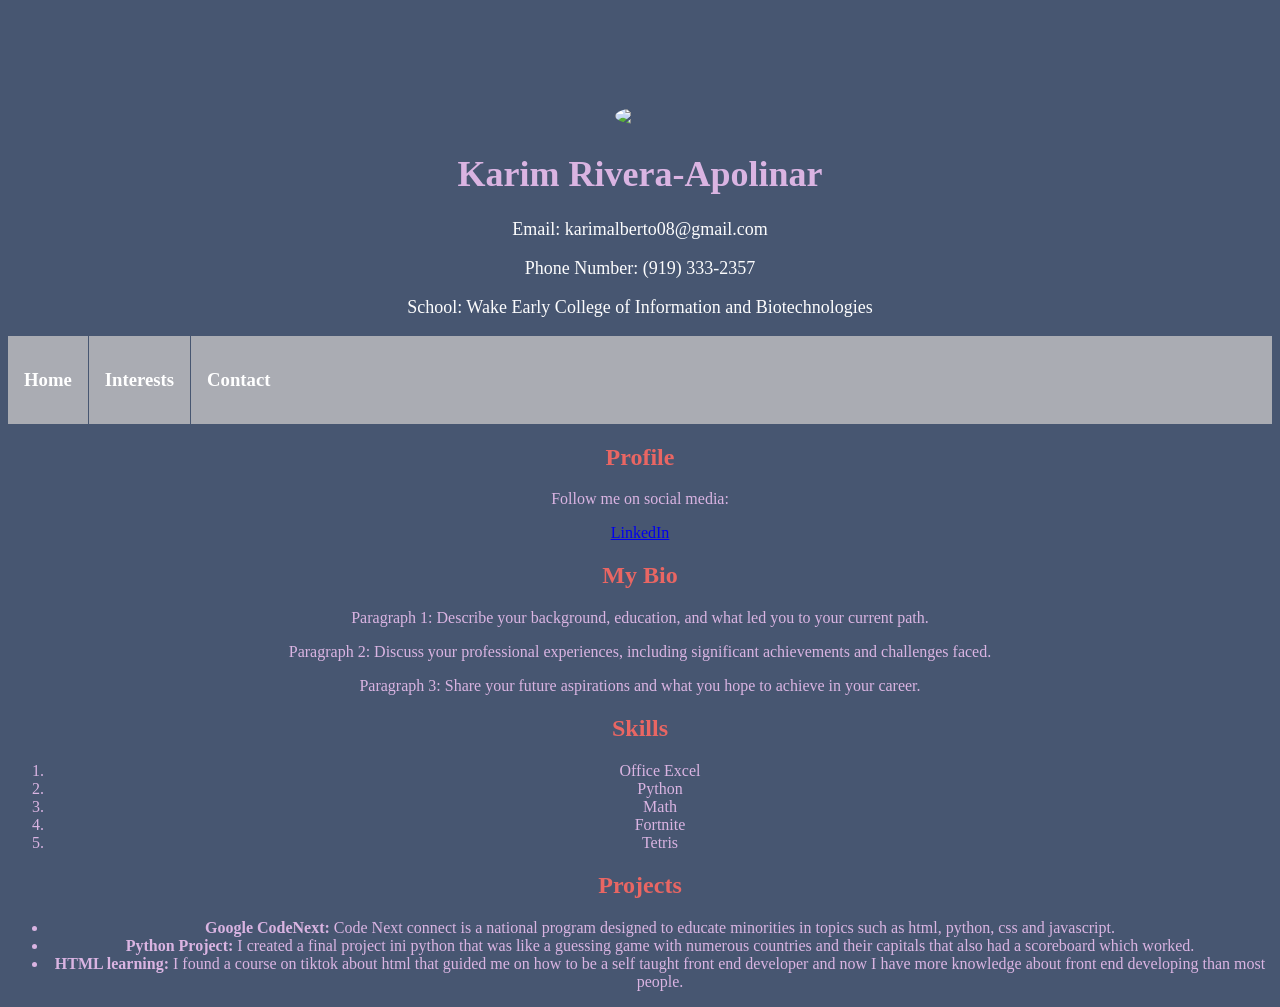
==== index.html @ 5ab38c6a "websit" ====
<!DOCTYPE html>
<html>

<head>
    <link rel="stylesheet" href="style.css" />
    <title>Karim Rivera-Apolinar - Personal Website</title>
</head>

<body>
    <header>
        <img class="profilepic"
            src="https://media.licdn.com/dms/image/v2/D4E03AQFTBxdLQT-38Q/profile-displayphoto-shrink_200_200/profile-displayphoto-shrink_200_200/0/1729471331312?e=1735171200&v=beta&t=gZGCKubIkxnyVLcD-P5CgDTnHfWL2FaLxS0O-HOUZl0" />
        <h1>Karim Rivera-Apolinar</h1>
        <p>Email: karimalberto08@gmail.com</p>
        <p>Phone Number: (919) 333-2357</p>
        <p>School: Wake Early College of Information and Biotechnologies</p>
    </header>
    <nav>
        <ul class="navBar">
            <li>
                <a class="navLink active" href="index.html">
                    <h3>Home</h3>
                </a>
            </li>
            <li>
                <a class="navLink" href="interests.html">
                    <h3>Interests</h3>
                </a>
            </li>
            <li>
                <a class="navLink" href="contact.html">
                    <h3>Contact</h3>
                </a>
            </li>
        </ul>
    </nav>

    <section id="profile">
        <h2 class="sectiontitle">Profile</h2>

        <p>Follow me on social media:</p>
              <p>  <a href="https://www.linkedin.com/in/karim-rivera-apolinar-04b205242/" target="_blank">LinkedIn</a></p>
    </section>
    <section id="bio">
        <h2 class="sectiontitle">My Bio</h2>
        <p>
            Paragraph 1: Describe your background, education, and what led you to
            your current path.
        </p>
        <p>
            Paragraph 2: Discuss your professional experiences, including
            significant achievements and challenges faced.
        </p>
        <p>
            Paragraph 3: Share your future aspirations and what you hope to achieve
            in your career.
        </p>
    </section>

    <section id="skills">
        <h2 class ="sectiontitle">Skills</h2>
        <ol>
            <li>Office Excel</li>
            <li>Python</li>
            <li>Math</li>
            <li>Fortnite</li>
            <li>Tetris</li>
        </ol>
    </section>

    <section id="projects">
        <h2 class="sectiontitle">Projects</h2>
        <ul>
            <li>
                <strong>Google CodeNext:</strong> Code Next connect is a national
                program designed to educate minorities in topics such as html, python,
                css and javascript.
            </li>
            <li>
                <strong>Python Project:</strong> I created a final project ini python
                that was like a guessing game with numerous countries and their
                capitals that also had a scoreboard which worked.
            </li>
            <li>
                <strong>HTML learning:</strong> I found a course on tiktok about html
                that guided me on how to be a self taught front end developer and now
                I have more knowledge about front end developing than most people.
            </li>
        </ul>
    </section>
</body>

</html>
---- style.css ----
/* Color Palette:
Light Shades: #fcfcfd;
Light Accent: #ebc06c;
Main Brand Color: #e96663;
Dark Accent: #aaacb3;
Dark Shades: #475671;
*/
body{
    background-color: #475671;
    color: #fcfc;
    text-align: center;
}

h1 {
    color: #fcfc;
    font-family:'Franklin Gothic Medium'

}


header{
    color: #fcfcfd;
    font-family: 'Times New Roman', Times, serif;
    font-size: large;
    position: sticky;
    overflow: hidden;
}
.contactheader{
    color: #aaacb3;
    font-family: 'Times New Roman', Times, serif;
}
img {
    width: 50px;
    border-radius: 50%; /* Rounds out images to circular shape*/
    display: inline-block;
}

.column{
    float: left;
    width: 33%;
}
.row:after{
    content: "";
    display: table;
    clear:both;
}

.profilepic{
    margin-top: 100px;
}
nav{
    position: fixed;
    top: 0;
    width: 100%;
    position: -webkit-sticky; /* Safari */
    position: sticky;
    top: 0;
}

.navBar{
    list-style-type: none; /* Removes bullets */
    margin: 0;
    padding: 0;
    position:sticky;
    top:0;
    overflow: hidden;
    background-color:#aaacb3;
    height:auto;
}

.navBar li{
    float: left;
    border-right: 1px solid #475671;
}
.navBar li:last-child {
    border-right: none;
  }

.navBar li a{
    display: block;
    color: white;
    text-align: center;
    padding: 14px 16px;
    text-decoration: none;
}

.navBar li a:hover{
    color: #e96663;
}

.sectiontitle{
    color: #e96663;
    text-align:center
}
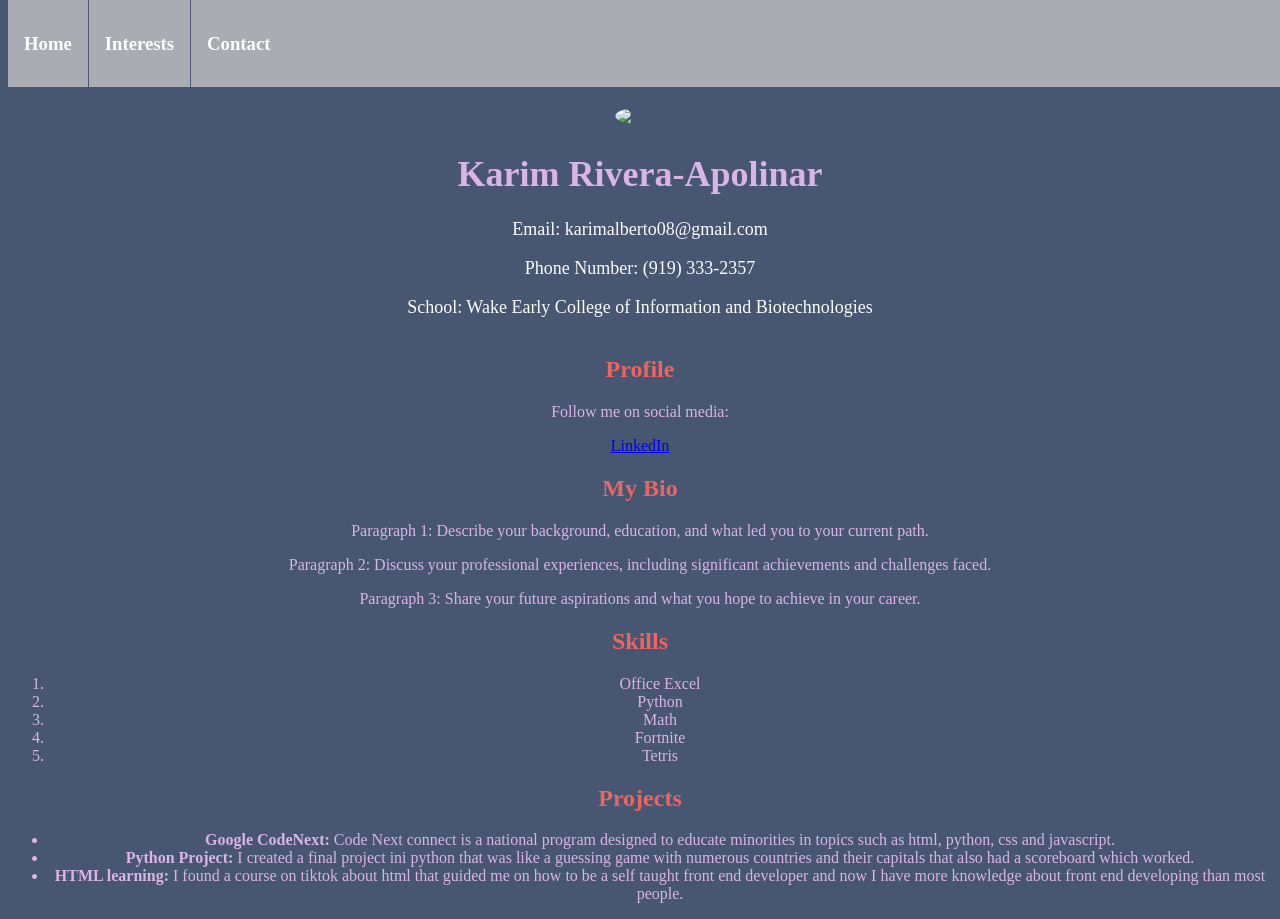
==== commit 372ef319: "navbar" ====
--- a/index.html
+++ b/index.html
@@ -6,16 +6,7 @@
     <title>Karim Rivera-Apolinar - Personal Website</title>
 </head>
 
-<body>
-    <header>
-        <img class="profilepic"
-            src="https://media.licdn.com/dms/image/v2/D4E03AQFTBxdLQT-38Q/profile-displayphoto-shrink_200_200/profile-displayphoto-shrink_200_200/0/1729471331312?e=1735171200&v=beta&t=gZGCKubIkxnyVLcD-P5CgDTnHfWL2FaLxS0O-HOUZl0" />
-        <h1>Karim Rivera-Apolinar</h1>
-        <p>Email: karimalberto08@gmail.com</p>
-        <p>Phone Number: (919) 333-2357</p>
-        <p>School: Wake Early College of Information and Biotechnologies</p>
-    </header>
-    <nav>
+<body>  <nav>
         <ul class="navBar">
             <li>
                 <a class="navLink active" href="index.html">
@@ -34,6 +25,15 @@
             </li>
         </ul>
     </nav>
+    <header>
+        <img class="profilepic"
+            src="https://media.licdn.com/dms/image/v2/D4E03AQFTBxdLQT-38Q/profile-displayphoto-shrink_200_200/profile-displayphoto-shrink_200_200/0/1729471331312?e=1735171200&v=beta&t=gZGCKubIkxnyVLcD-P5CgDTnHfWL2FaLxS0O-HOUZl0" />
+        <h1>Karim Rivera-Apolinar</h1>
+        <p>Email: karimalberto08@gmail.com</p>
+        <p>Phone Number: (919) 333-2357</p>
+        <p>School: Wake Early College of Information and Biotechnologies</p>
+    </header>
+  
 
     <section id="profile">
         <h2 class="sectiontitle">Profile</h2>
--- a/style.css
+++ b/style.css
@@ -52,8 +52,8 @@
     position: fixed;
     top: 0;
     width: 100%;
-    position: -webkit-sticky; /* Safari */
-    position: sticky;
+    position: -webkit-sticky;
+    position: fixed;
     top: 0;
 }
 
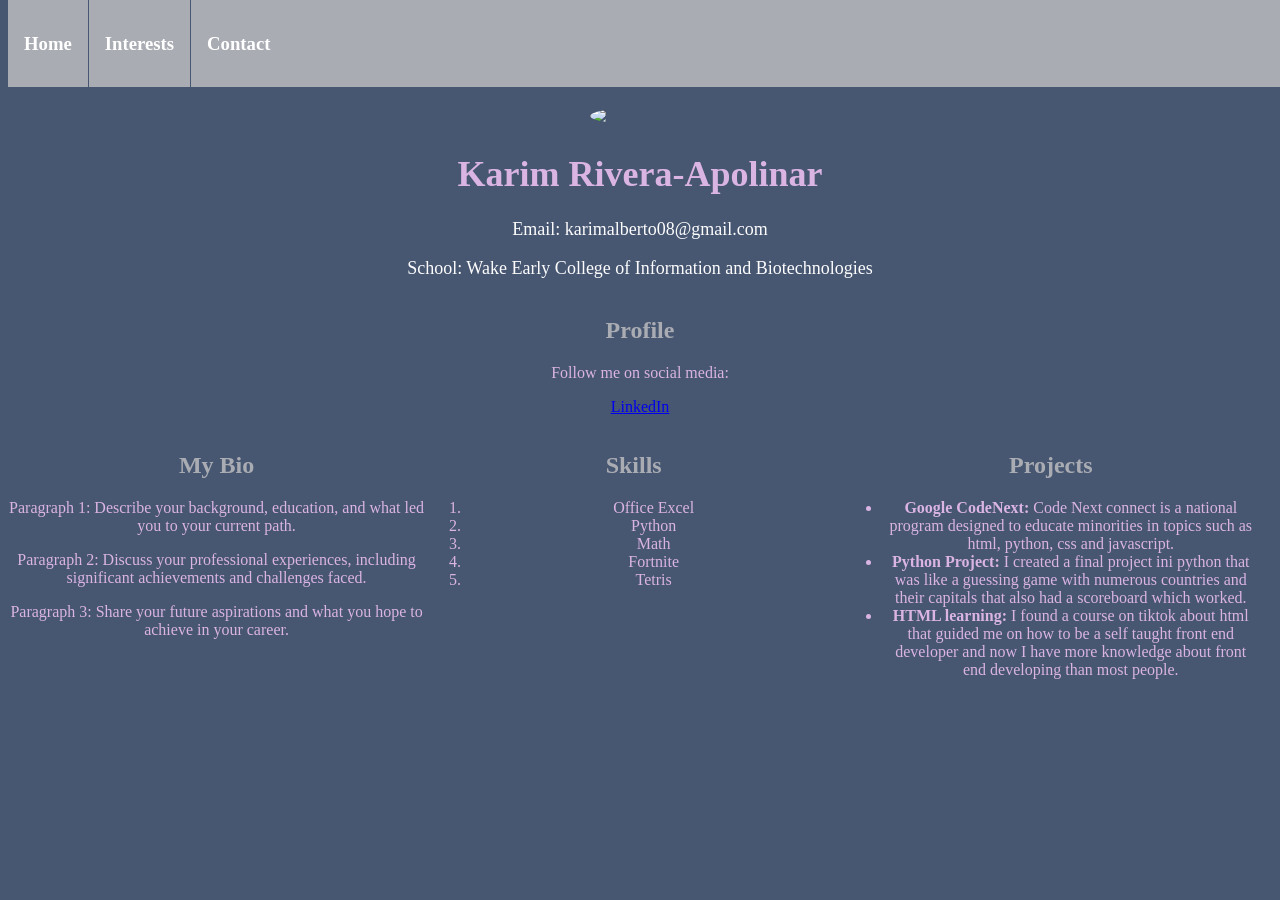
==== commit 898b3986: "columns" ====
--- a/index.html
+++ b/index.html
@@ -1,93 +1,98 @@
 <!DOCTYPE html>
 <html>
-
-<head>
+  <head>
     <link rel="stylesheet" href="style.css" />
     <title>Karim Rivera-Apolinar - Personal Website</title>
-</head>
+  </head>
 
-<body>  <nav>
-        <ul class="navBar">
-            <li>
-                <a class="navLink active" href="index.html">
-                    <h3>Home</h3>
-                </a>
-            </li>
-            <li>
-                <a class="navLink" href="interests.html">
-                    <h3>Interests</h3>
-                </a>
-            </li>
-            <li>
-                <a class="navLink" href="contact.html">
-                    <h3>Contact</h3>
-                </a>
-            </li>
-        </ul>
+  <body>
+    <nav>
+      <ul class="navBar">
+        <li>
+          <a class="navLink active" href="index.html">
+            <h3>Home</h3>
+          </a>
+        </li>
+        <li>
+          <a class="navLink" href="interests.html">
+            <h3>Interests</h3>
+          </a>
+        </li>
+        <li>
+          <a class="navLink" href="contact.html">
+            <h3>Contact</h3>
+          </a>
+        </li>
+      </ul>
     </nav>
     <header>
-        <img class="profilepic"
-            src="https://media.licdn.com/dms/image/v2/D4E03AQFTBxdLQT-38Q/profile-displayphoto-shrink_200_200/profile-displayphoto-shrink_200_200/0/1729471331312?e=1735171200&v=beta&t=gZGCKubIkxnyVLcD-P5CgDTnHfWL2FaLxS0O-HOUZl0" />
-        <h1>Karim Rivera-Apolinar</h1>
-        <p>Email: karimalberto08@gmail.com</p>
-        <p>Phone Number: (919) 333-2357</p>
-        <p>School: Wake Early College of Information and Biotechnologies</p>
+      <img
+        class="profilepic"
+        src="https://media.licdn.com/dms/image/v2/D4E03AQFTBxdLQT-38Q/profile-displayphoto-shrink_200_200/profile-displayphoto-shrink_200_200/0/1729471331312?e=1735171200&v=beta&t=gZGCKubIkxnyVLcD-P5CgDTnHfWL2FaLxS0O-HOUZl0"
+      />
+      <h1>Karim Rivera-Apolinar</h1>
+      <p>Email: karimalberto08@gmail.com</p>
+      <p>School: Wake Early College of Information and Biotechnologies</p>
     </header>
-  
 
     <section id="profile">
-        <h2 class="sectiontitle">Profile</h2>
+      <h2 class="sectiontitle">Profile</h2>
 
-        <p>Follow me on social media:</p>
-              <p>  <a href="https://www.linkedin.com/in/karim-rivera-apolinar-04b205242/" target="_blank">LinkedIn</a></p>
+      <p>Follow me on social media:</p>
+      <p>
+        <a
+          href="https://www.linkedin.com/in/karim-rivera-apolinar-04b205242/"
+          target="_blank"
+          >LinkedIn</a
+        >
+      </p>
     </section>
-    <section id="bio">
-        <h2 class="sectiontitle">My Bio</h2>
-        <p>
-            Paragraph 1: Describe your background, education, and what led you to
-            your current path.
-        </p>
-        <p>
-            Paragraph 2: Discuss your professional experiences, including
-            significant achievements and challenges faced.
-        </p>
-        <p>
-            Paragraph 3: Share your future aspirations and what you hope to achieve
-            in your career.
-        </p>
+    <section class="column card">
+      <h2 class="sectiontitle">My Bio</h2>
+      <p>
+        Paragraph 1: Describe your background, education, and what led you to
+        your current path.
+      </p>
+      <p>
+        Paragraph 2: Discuss your professional experiences, including
+        significant achievements and challenges faced.
+      </p>
+      <p>
+        Paragraph 3: Share your future aspirations and what you hope to achieve
+        in your career.
+      </p>
     </section>
 
-    <section id="skills">
-        <h2 class ="sectiontitle">Skills</h2>
-        <ol>
-            <li>Office Excel</li>
-            <li>Python</li>
-            <li>Math</li>
-            <li>Fortnite</li>
-            <li>Tetris</li>
-        </ol>
+    <section class="column card">
+      <h2 class="sectiontitle">Skills</h2>
+      <ol>
+        <li>Office Excel</li>
+        <li>Python</li>
+        <li>Math</li>
+        <li>Fortnite</li>
+        <li>Tetris</li>
+      </ol>
     </section>
 
-    <section id="projects">
-        <h2 class="sectiontitle">Projects</h2>
-        <ul>
-            <li>
-                <strong>Google CodeNext:</strong> Code Next connect is a national
-                program designed to educate minorities in topics such as html, python,
-                css and javascript.
-            </li>
-            <li>
-                <strong>Python Project:</strong> I created a final project ini python
-                that was like a guessing game with numerous countries and their
-                capitals that also had a scoreboard which worked.
-            </li>
-            <li>
-                <strong>HTML learning:</strong> I found a course on tiktok about html
-                that guided me on how to be a self taught front end developer and now
-                I have more knowledge about front end developing than most people.
-            </li>
-        </ul>
+    <section class="column card">
+      <h2 class="sectiontitle">Projects</h2>
+      <ul>
+        <li>
+          <strong>Google CodeNext:</strong> Code Next connect is a national
+          program designed to educate minorities in topics such as html, python,
+          css and javascript.
+        </li>
+        <li>
+          <strong>Python Project:</strong> I created a final project ini python
+          that was like a guessing game with numerous countries and their
+          capitals that also had a scoreboard which worked.
+        </li>
+        <li>
+          <strong>HTML learning:</strong> I found a course on tiktok about html
+          that guided me on how to be a self taught front end developer and now
+          I have more knowledge about front end developing than most people.
+        </li>
+      </ul>
     </section>
-</body>
-
-</html>+  </body>
+</html>
--- a/style.css
+++ b/style.css
@@ -5,90 +5,108 @@
 Dark Accent: #aaacb3;
 Dark Shades: #475671;
 */
-body{
-    background-color: #475671;
-    color: #fcfc;
-    text-align: center;
+body {
+  background-color: #475671;
+  color: #fcfc;
+  text-align: center;
 }
 
 h1 {
-    color: #fcfc;
-    font-family:'Franklin Gothic Medium'
-
+  color: #fcfc;
+  font-family: "Franklin Gothic Medium";
 }
 
-
-header{
-    color: #fcfcfd;
-    font-family: 'Times New Roman', Times, serif;
-    font-size: large;
-    position: sticky;
-    overflow: hidden;
+header {
+  color: #fcfcfd;
+  font-family: "Times New Roman", Times, serif;
+  font-size: large;
+  position: sticky;
+  overflow: hidden;
 }
-.contactheader{
-    color: #aaacb3;
-    font-family: 'Times New Roman', Times, serif;
+.contactheader {
+  color: #aaacb3;
+  font-family: "Times New Roman", Times, serif;
 }
 img {
-    width: 50px;
-    border-radius: 50%; /* Rounds out images to circular shape*/
-    display: inline-block;
+  width: 100px;
+  border-radius: 100%; /* Rounds out images to circular shape*/
+  display: inline-block;
 }
 
-.column{
-    float: left;
-    width: 33%;
+.column {
+  float: left;
+  width: 33%;
 }
-.row:after{
-    content: "";
-    display: table;
-    clear:both;
+.row:after {
+  content: "";
+  display: table;
+  clear: both;
 }
 
-.profilepic{
-    margin-top: 100px;
+.profilepic {
+  margin-top: 100px;
 }
-nav{
-    position: fixed;
-    top: 0;
+nav {
+  position: fixed;
+  top: 0;
+  width: 100%;
+  position: -webkit-sticky;
+  position: fixed;
+  top: 0;
+}
+.navbar {
     width: 100%;
     position: -webkit-sticky;
     position: fixed;
-    top: 0;
+    top:0;
+    display: flex;
+    flex-wrap: wrap;
+    list-style-type: none; 
+    margin: 0;
+    padding: 0;
+    background-color: #333;
+    justify-content: space-evenly; /* Evenly space items */
+    align-items: center; /* Center items vertically */
+}
+.navbar {
+  width: 80%; 
+  margin: 0 auto; 
+  list-style: none;
+  padding: 0;
+  display: flex; 
+}
+.navBar {
+  list-style-type: none; 
+  margin: 0;
+  padding: 0;
+  position: sticky;
+  top: 0;
+  overflow: hidden;
+  background-color: #aaacb3;
+  height: auto;
 }
 
-.navBar{
-    list-style-type: none; /* Removes bullets */
-    margin: 0;
-    padding: 0;
-    position:sticky;
-    top:0;
-    overflow: hidden;
-    background-color:#aaacb3;
-    height:auto;
+.navBar li {
+  float: left;
+  border-right: 1px solid #475671;
+}
+.navBar li:last-child {
+  border-right: none;
 }
 
-.navBar li{
-    float: left;
-    border-right: 1px solid #475671;
-}
-.navBar li:last-child {
-    border-right: none;
-  }
-
-.navBar li a{
-    display: block;
-    color: white;
-    text-align: center;
-    padding: 14px 16px;
-    text-decoration: none;
+.navBar li a {
+  display: block;
+  color: white;
+  text-align: center;
+  padding: 14px 16px;
+  text-decoration: none;
 }
 
-.navBar li a:hover{
-    color: #e96663;
+.navBar li a:hover {
+  color: #aaacb3;
 }
 
-.sectiontitle{
-    color: #e96663;
-    text-align:center
-}+.sectiontitle {
+  color: #aaacb3;
+  text-align: center;
+}
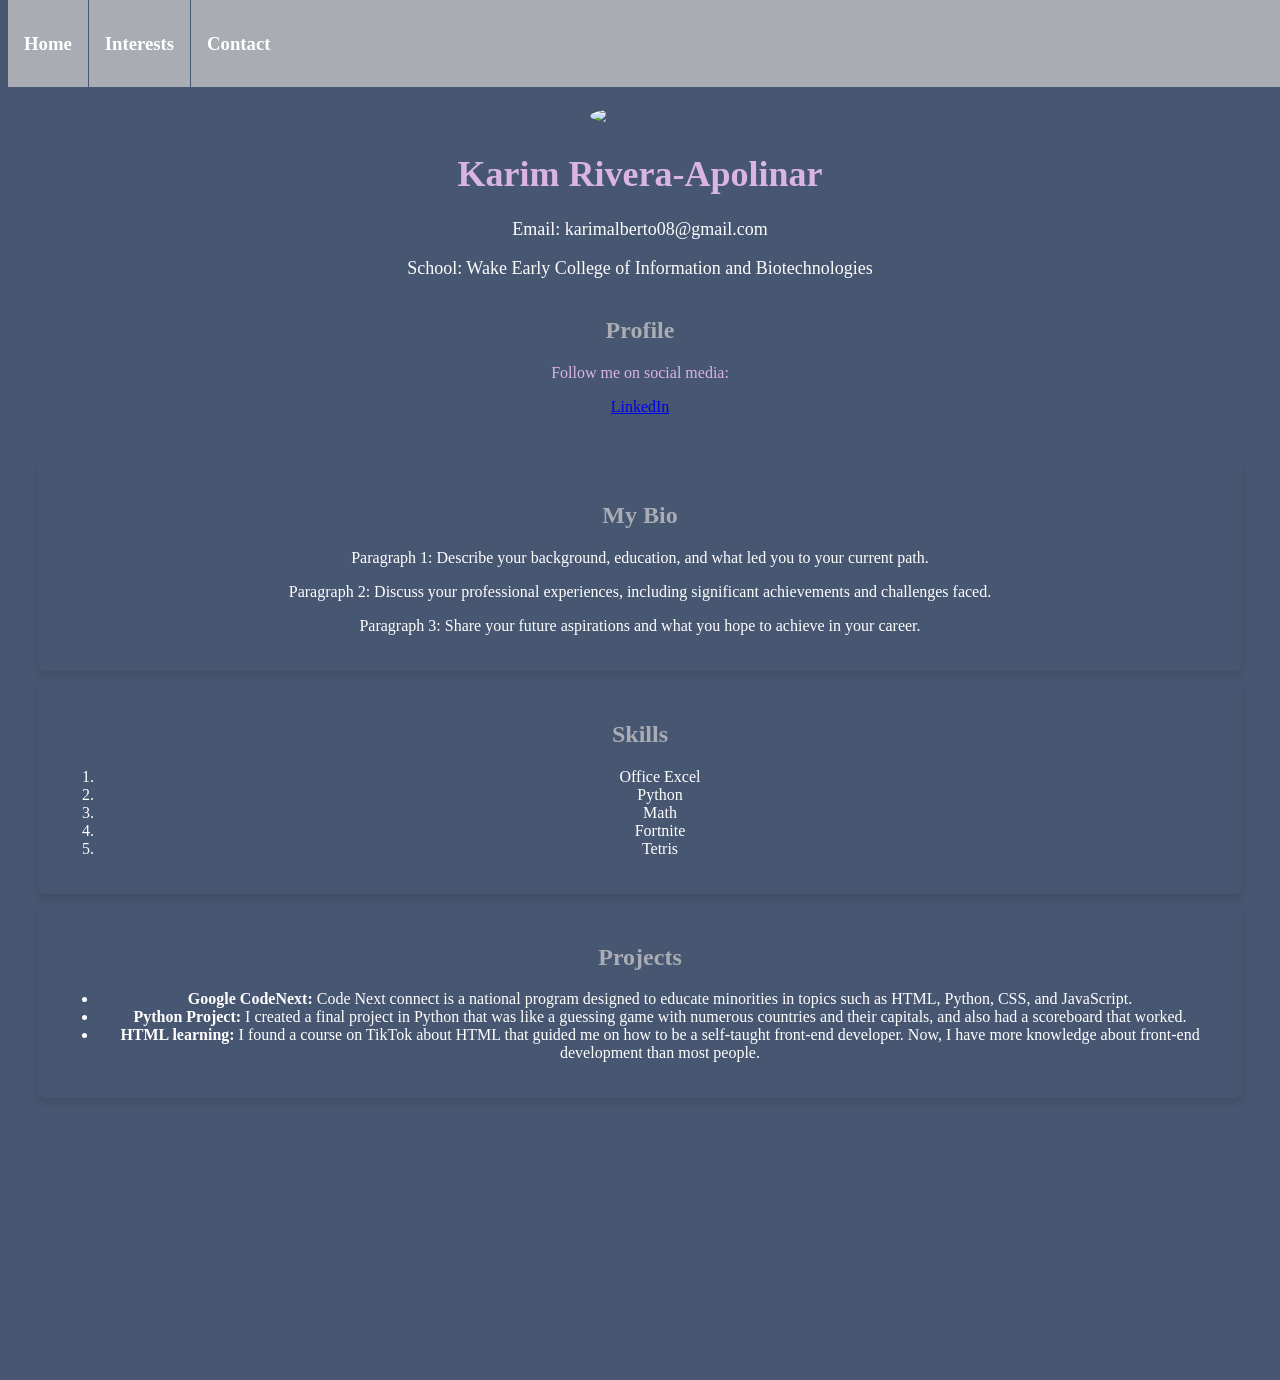
==== commit 059cb7a6: "flexbox and forms" ====
--- a/index.html
+++ b/index.html
@@ -1,98 +1,101 @@
 <!DOCTYPE html>
 <html>
-  <head>
-    <link rel="stylesheet" href="style.css" />
-    <title>Karim Rivera-Apolinar - Personal Website</title>
-  </head>
 
-  <body>
-    <nav>
-      <ul class="navBar">
-        <li>
-          <a class="navLink active" href="index.html">
-            <h3>Home</h3>
-          </a>
-        </li>
-        <li>
-          <a class="navLink" href="interests.html">
-            <h3>Interests</h3>
-          </a>
-        </li>
-        <li>
-          <a class="navLink" href="contact.html">
-            <h3>Contact</h3>
-          </a>
-        </li>
-      </ul>
-    </nav>
-    <header>
-      <img
-        class="profilepic"
-        src="https://media.licdn.com/dms/image/v2/D4E03AQFTBxdLQT-38Q/profile-displayphoto-shrink_200_200/profile-displayphoto-shrink_200_200/0/1729471331312?e=1735171200&v=beta&t=gZGCKubIkxnyVLcD-P5CgDTnHfWL2FaLxS0O-HOUZl0"
-      />
-      <h1>Karim Rivera-Apolinar</h1>
-      <p>Email: karimalberto08@gmail.com</p>
-      <p>School: Wake Early College of Information and Biotechnologies</p>
-    </header>
+<head>
+  <link rel="stylesheet" href="style.css" />
+  <title>Karim Rivera-Apolinar - Personal Website</title>
+</head>
 
-    <section id="profile">
-      <h2 class="sectiontitle">Profile</h2>
+<body>
+  <nav>
+    <ul class="navBar">
+      <li>
+        <a class="navLink active" href="./index.html">
+          <h3>Home</h3>
+        </a>
+      </li>
+      <li>
+        <a class="navLink" href="./interests.html">
+          <h3>Interests</h3>
+        </a>
+      </li>
+      <li>
+        <a class="navLink" href="./contact.html">
+          <h3>Contact</h3>
+        </a>
+      </li>
+    </ul>
+  </nav>
+  <header>
+    <img class="profilepic"
+      src="https://media.licdn.com/dms/image/v2/D4E03AQFTBxdLQT-38Q/profile-displayphoto-shrink_200_200/profile-displayphoto-shrink_200_200/0/1729471331312?e=1735171200&v=beta&t=gZGCKubIkxnyVLcD-P5CgDTnHfWL2FaLxS0O-HOUZl0" />
+    <h1>Karim Rivera-Apolinar</h1>
+    <p>Email: karimalberto08@gmail.com</p>
+    <p>School: Wake Early College of Information and Biotechnologies</p>
+  </header>
 
-      <p>Follow me on social media:</p>
-      <p>
-        <a
-          href="https://www.linkedin.com/in/karim-rivera-apolinar-04b205242/"
-          target="_blank"
-          >LinkedIn</a
-        >
-      </p>
-    </section>
-    <section class="column card">
-      <h2 class="sectiontitle">My Bio</h2>
-      <p>
-        Paragraph 1: Describe your background, education, and what led you to
-        your current path.
-      </p>
-      <p>
-        Paragraph 2: Discuss your professional experiences, including
-        significant achievements and challenges faced.
-      </p>
-      <p>
-        Paragraph 3: Share your future aspirations and what you hope to achieve
-        in your career.
-      </p>
-    </section>
+  <section id="profile">
+    <h2 class="sectiontitle">Profile</h2>
 
-    <section class="column card">
-      <h2 class="sectiontitle">Skills</h2>
-      <ol>
-        <li>Office Excel</li>
-        <li>Python</li>
-        <li>Math</li>
-        <li>Fortnite</li>
-        <li>Tetris</li>
-      </ol>
-    </section>
+    <p>Follow me on social media:</p>
+    <p>
+      <a href="https://www.linkedin.com/in/karim-rivera-apolinar-04b205242/" target="_blank">LinkedIn</a>
+    </p>
+  </section>
+  <div class="container">
+    <div class="row">
+      <section class="column box card">
+        <h2 class="sectiontitle">My Bio</h2>
+        <p>
+          Paragraph 1: Describe your background, education, and what led you to
+          your current path.
+        </p>
+        <p>
+          Paragraph 2: Discuss your professional experiences, including
+          significant achievements and challenges faced.
+        </p>
+        <p>
+          Paragraph 3: Share your future aspirations and what you hope to achieve
+          in your career.
+        </p>
+      </section>
 
-    <section class="column card">
-      <h2 class="sectiontitle">Projects</h2>
-      <ul>
-        <li>
-          <strong>Google CodeNext:</strong> Code Next connect is a national
-          program designed to educate minorities in topics such as html, python,
-          css and javascript.
-        </li>
-        <li>
-          <strong>Python Project:</strong> I created a final project ini python
-          that was like a guessing game with numerous countries and their
-          capitals that also had a scoreboard which worked.
-        </li>
-        <li>
-          <strong>HTML learning:</strong> I found a course on tiktok about html
-          that guided me on how to be a self taught front end developer and now
-          I have more knowledge about front end developing than most people.
-        </li>
-      </ul>
-    </section>
-  </body>
-</html>
+      <section class="column box card">
+        <h2 class="sectiontitle">Skills</h2>
+        <ol>
+          <li>Office Excel</li>
+          <li>Python</li>
+          <li>Math</li>
+          <li>Fortnite</li>
+          <li>Tetris</li>
+        </ol>
+      </section>
+
+      <section class="column box card">
+        <h2 class="sectiontitle">Projects</h2>
+        <ul>
+          <li>
+            <strong>Google CodeNext:</strong> Code Next connect is a national
+            program designed to educate minorities in topics such as HTML, Python,
+            CSS, and JavaScript.
+          </li>
+          <li>
+            <strong>Python Project:</strong> I created a final project in Python
+            that was like a guessing game with numerous countries and their
+            capitals, and also had a scoreboard that worked.
+          </li>
+          <li>
+            <strong>HTML learning:</strong> I found a course on TikTok about HTML
+            that guided me on how to be a self-taught front-end developer. Now,
+            I have more knowledge about front-end development than most people.
+          </li>
+        </ul>
+      </section>
+
+      </section>
+    </div>
+  </div>
+
+</body>
+
+</html>
--- a/style.css
+++ b/style.css
@@ -21,67 +21,154 @@
   font-family: "Times New Roman", Times, serif;
   font-size: large;
   position: sticky;
-  overflow: hidden;
-}
+  overflow: auto;
+}
+
 .contactheader {
   color: #aaacb3;
   font-family: "Times New Roman", Times, serif;
 }
+
 img {
   width: 100px;
-  border-radius: 100%; /* Rounds out images to circular shape*/
+  border-radius: 50%;
+  /* Rounds out images to circular shape*/
   display: inline-block;
 }
 
+/*
+.column{
+    float: left;
+    width: 33%;
+}
+.row:after{
+    content: "";
+    display: table;
+    clear:both;
+}
+*/
+/* Container with Flexbox */
+.container {
+  display: flex;
+  /* Enables Flexbox layout */
+  justify-content: center;
+  /* Space between the items horizontally */
+  align-items: flex-start;
+  /* Align items to the top vertically */
+  background-color: #475671;
+  /* Light background color */
+  padding: 20px;
+  /* Padding around the container */
+  flex-wrap: wrap;
+  /* Allow items to wrap onto the next line if necessary */
+  height: auto;
+  /* Allow container height to adjust automatically */
+}
+
+/* Columns (boxes) inside the container */
 .column {
-  float: left;
-  width: 33%;
-}
-.row:after {
-  content: "";
-  display: table;
-  clear: both;
+  flex: 1 1 30%;
+  /* Each column will take up 30% of the container width */
+  box-sizing: border-box;
+  /* Ensures padding and borders are included in width */
+  margin: 10px;
+  /* Add space between columns */
+  min-width: 280px;
+  /* Ensure the columns don't shrink too small */
+}
+
+/* Styling for individual boxes */
+.box {
+  background-color: #475671;
+  /* Blue background */
+  color: white;
+  /* White text */
+  padding: 20px;
+  /* Padding inside each box */
+  text-align: center;
+  /* Centers the text inside the box */
+  border-radius: 8px;
+  /* Rounded corners */
+  box-shadow: 0 4px 8px rgba(0, 0, 0, 0.1);
+  /* Adds subtle shadow */
+}
+
+/* Justify-content experiment (optional, can switch between these for different alignments) */
+.container.justify-flex-start {
+  justify-content: flex-start;
+  /* Align items to the left */
+}
+
+.container.justify-center {
+  justify-content: center;
+  /* Align items in the center */
+}
+
+.container.justify-space-between {
+  justify-content: space-between;
+  /* Evenly distribute items with space between */
+}
+
+.container.justify-space-around {
+  justify-content: space-around;
+  /* Evenly distribute items with space around */
+}
+
+/* Experiment with align-items for vertical alignment */
+.container.align-flex-start {
+  align-items: flex-start;
+  /* Align items to the top */
+}
+
+.container.align-center {
+  align-items: center;
+  /* Align items in the center vertically */
+}
+
+.container.align-flex-end {
+  align-items: flex-end;
+  /* Align items to the bottom */
+}
+
+/* Responsive Design for smaller screens */
+@media (max-width: 768px) {
+  .column {
+    flex: 1 1 100%;
+    /* Make each box take up 100% width on smaller screens */
+  }
 }
 
 .profilepic {
   margin-top: 100px;
 }
+
 nav {
   position: fixed;
   top: 0;
   width: 100%;
-  position: -webkit-sticky;
   position: fixed;
   top: 0;
 }
+
 .navbar {
-    width: 100%;
-    position: -webkit-sticky;
-    position: fixed;
-    top:0;
-    display: flex;
-    flex-wrap: wrap;
-    list-style-type: none; 
-    margin: 0;
-    padding: 0;
-    background-color: #333;
-    justify-content: space-evenly; /* Evenly space items */
-    align-items: center; /* Center items vertically */
-}
-.navbar {
-  width: 80%; 
-  margin: 0 auto; 
+  width: 80%;
+  /* Set a width */
+  margin: 0 auto;
+  /* Centers the navbar */
   list-style: none;
   padding: 0;
-  display: flex; 
-}
+  display: flex;
+  /* Align items in a row */
+}
+
 .navBar {
-  list-style-type: none; 
+  list-style-type: none;
+  /* Removes bullets */
   margin: 0;
   padding: 0;
   position: sticky;
   top: 0;
-  overflow: hidden;
+  overflow: auto;
   background-color: #aaacb3;
   height: auto;
 }
@@ -90,12 +177,14 @@
   float: left;
   border-right: 1px solid #475671;
 }
+
 .navBar li:last-child {
   border-right: none;
 }
 
 .navBar li a {
   display: block;
+  display: block;
   color: white;
   text-align: center;
   padding: 14px 16px;
@@ -110,3 +199,89 @@
   color: #aaacb3;
   text-align: center;
 }
+/* Flexbox layout for the container */
+.container {
+    display: flex;
+    justify-content: center;
+    align-items: flex-start;
+    padding: 20px;
+    background-color: 475671;
+    min-height: 100vh;
+}
+
+/* Form container */
+.contact-form {
+    display: flex;
+    flex-direction: column; /* Stack elements vertically */
+    max-width: 500px;        /* Set a maximum width for the form */
+    width: 100%;             /* Make the form responsive */
+    background-color: #475671; /* White background */
+    padding: 20px;
+    border-radius: 8px;
+    box-shadow: 0 4px 10px rgba(0, 0, 0, 0.1); /* Soft shadow */
+}
+
+/* Form input and textarea styles */
+.form-group {
+    margin-bottom: 20px;
+}
+
+label {
+    font-size: 1rem;
+    margin-bottom: 5px;
+    display: block;
+}
+
+input, textarea {
+    width: 100%;
+    padding: 10px;
+    font-size: 1rem;
+    border: 1px solid #ccc;
+    border-radius: 5px;
+    box-sizing: border-box;
+}
+
+/* For textarea */
+textarea {
+    min-height: 100px;
+}
+
+/* Styling for radio buttons */
+.radio-group {
+    display: flex;
+    gap: 10px;
+}
+
+.radio-group label {
+    font-size: 1rem;
+}
+
+/* Submit Button */
+button {
+    background-color: #3498db;
+    color: white;
+    padding: 10px 20px;
+    font-size: 1rem;
+    border: none;
+    border-radius: 5px;
+    cursor: pointer;
+    transition: background-color 0.3s ease;
+}
+
+button:hover {
+    background-color: #2980b9;
+}
+
+/* Form validation: Error highlighting */
+input:invalid, textarea:invalid {
+    border-color: red;
+}
+
+input:required:valid, textarea:required:valid {
+    border-color: green;
+}
+
+button:disabled {
+    background-color: #bdc3c7;
+    cursor: not-allowed;
+}
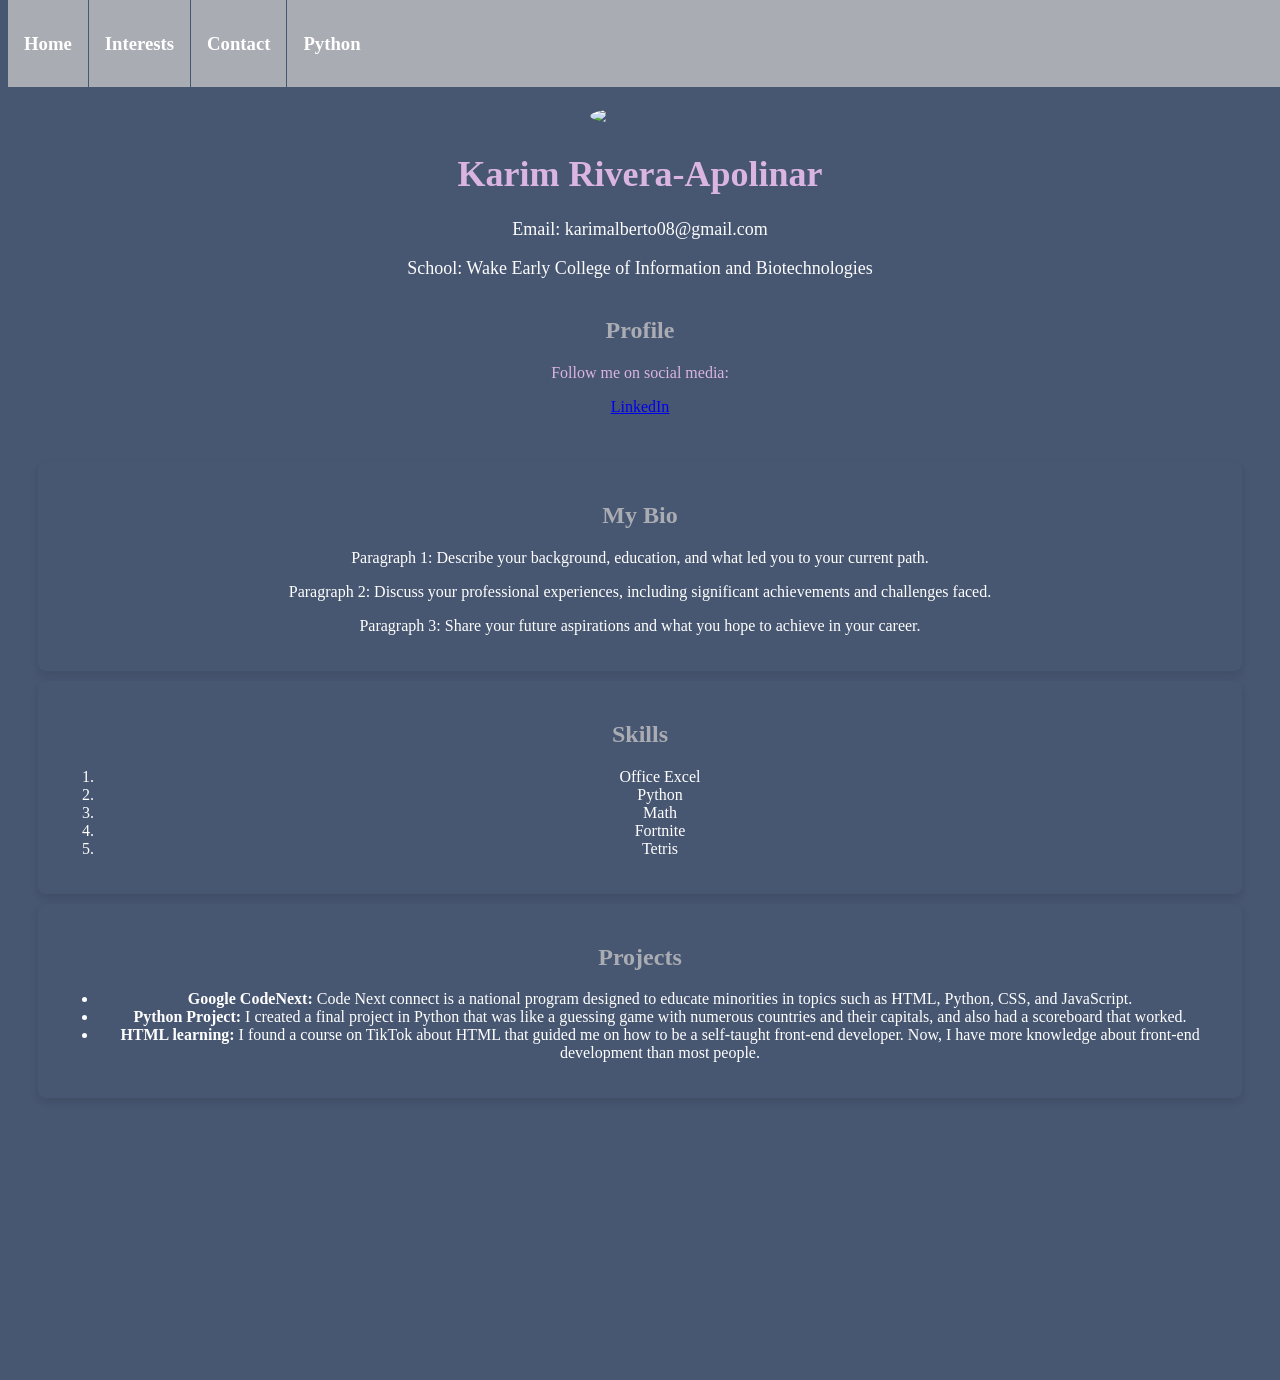
==== commit c1c5d56a: "python into navbar" ====
--- a/index.html
+++ b/index.html
@@ -22,6 +22,11 @@
       <li>
         <a class="navLink" href="./contact.html">
           <h3>Contact</h3>
+        </a>
+      </li>
+      <li>
+        <a class="navLink" href="./hello.html">
+          <h3>Python</h3>
         </a>
       </li>
     </ul>
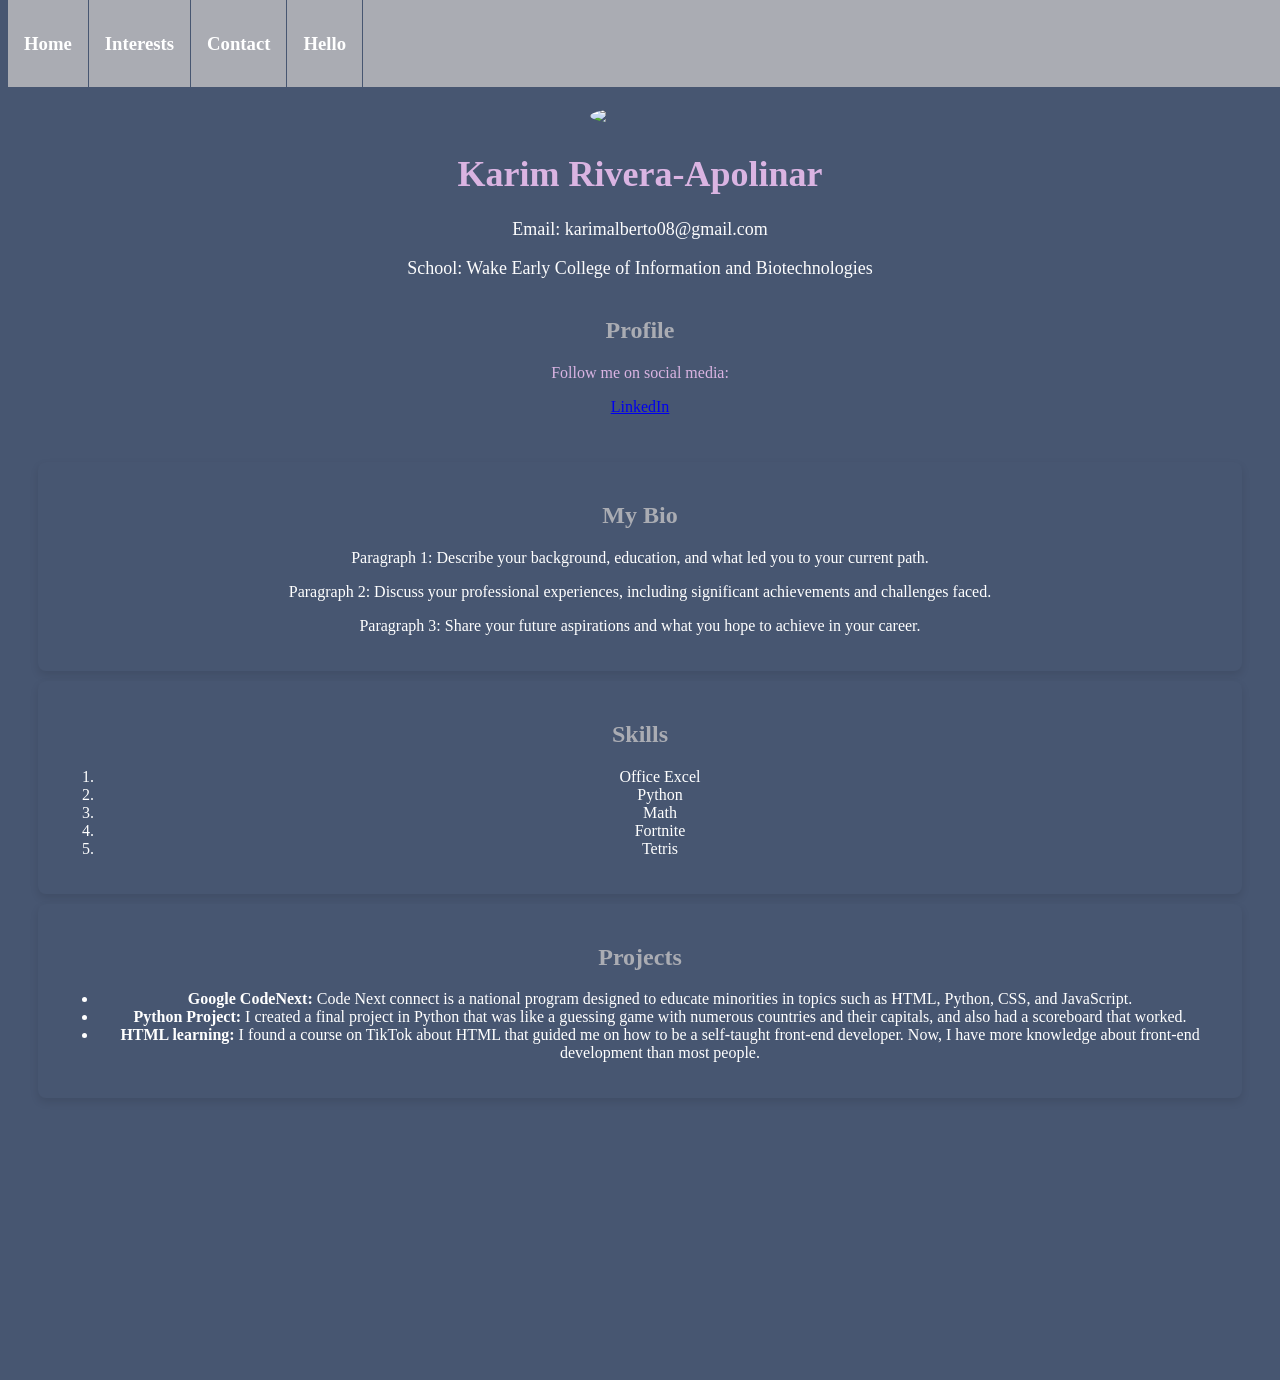
==== commit c11e9c24: "tictactoe" ====
--- a/index.html
+++ b/index.html
@@ -26,7 +26,12 @@
       </li>
       <li>
         <a class="navLink" href="./hello.html">
-          <h3>Python</h3>
+          <h3>Hello</h3>
+        </a>
+      </li>
+      <li>
+        <a class="navLink" href="./tictactoe.html">
+          <h3><Tic-Tac-Toe></Tic-Tac-Toe></h3>
         </a>
       </li>
     </ul>
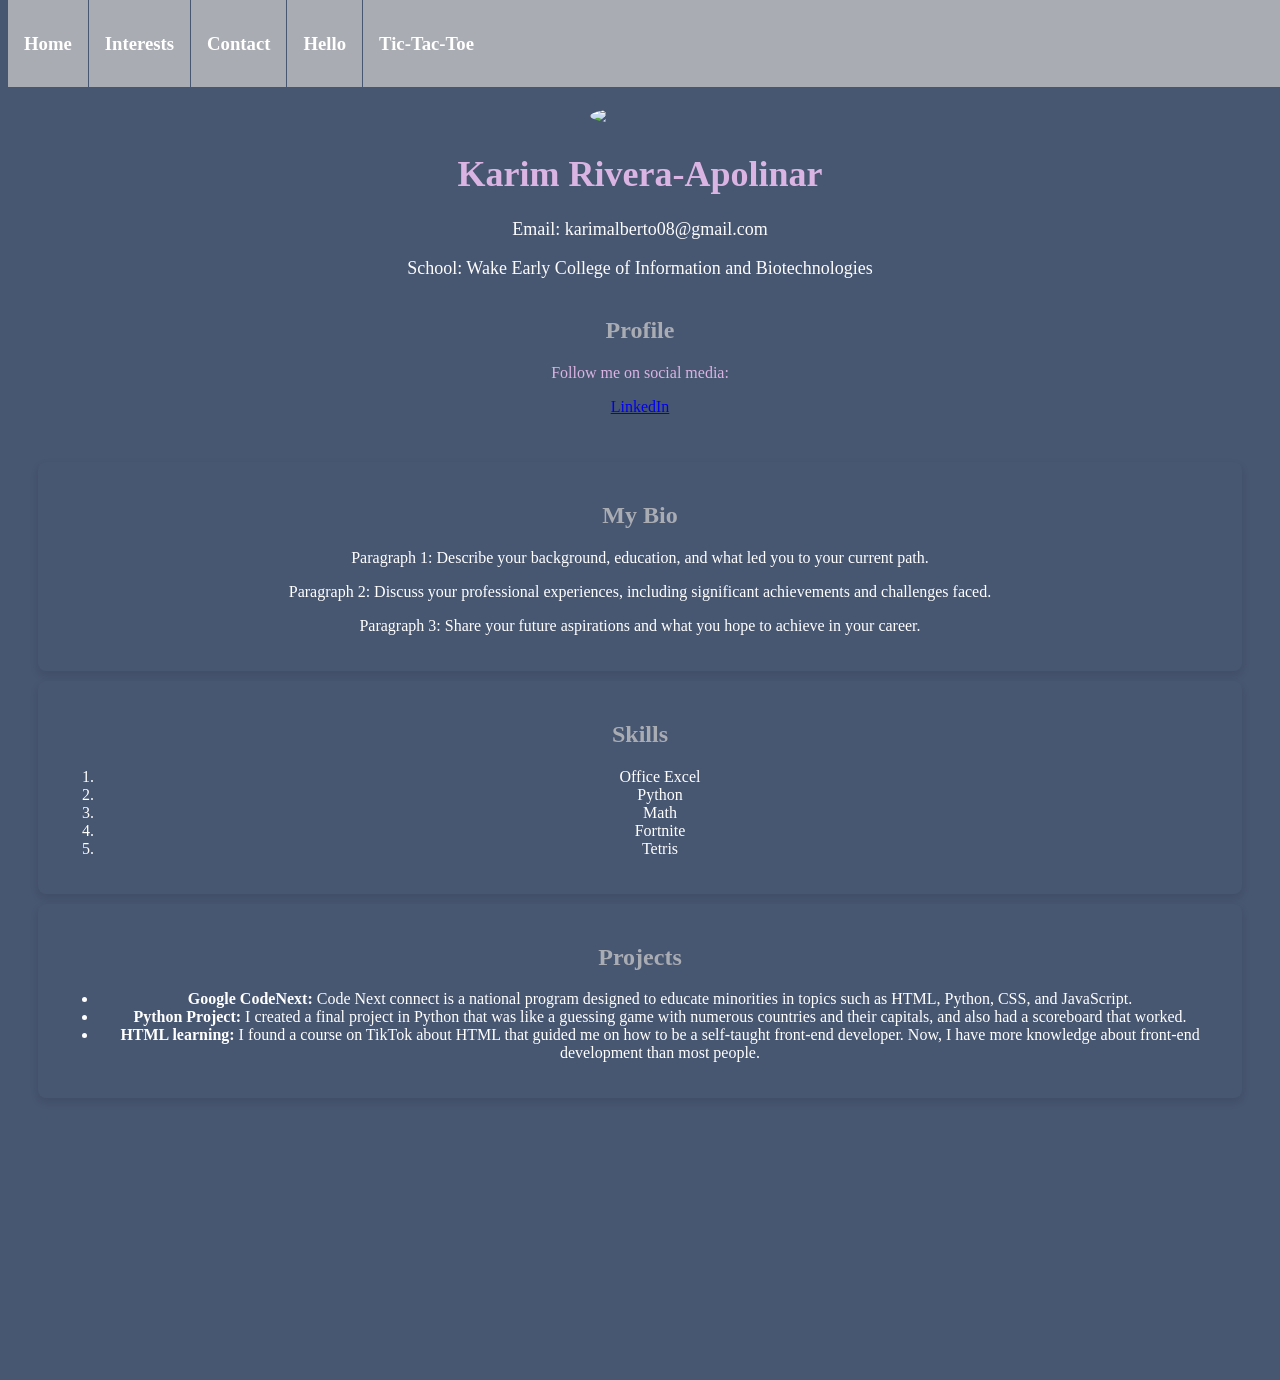
==== commit 4fa3e1d3: "fixed navbar link" ====
--- a/index.html
+++ b/index.html
@@ -31,7 +31,7 @@
       </li>
       <li>
         <a class="navLink" href="./tictactoe.html">
-          <h3><Tic-Tac-Toe></Tic-Tac-Toe></h3>
+          <h3>Tic-Tac-Toe</h3>
         </a>
       </li>
     </ul>
